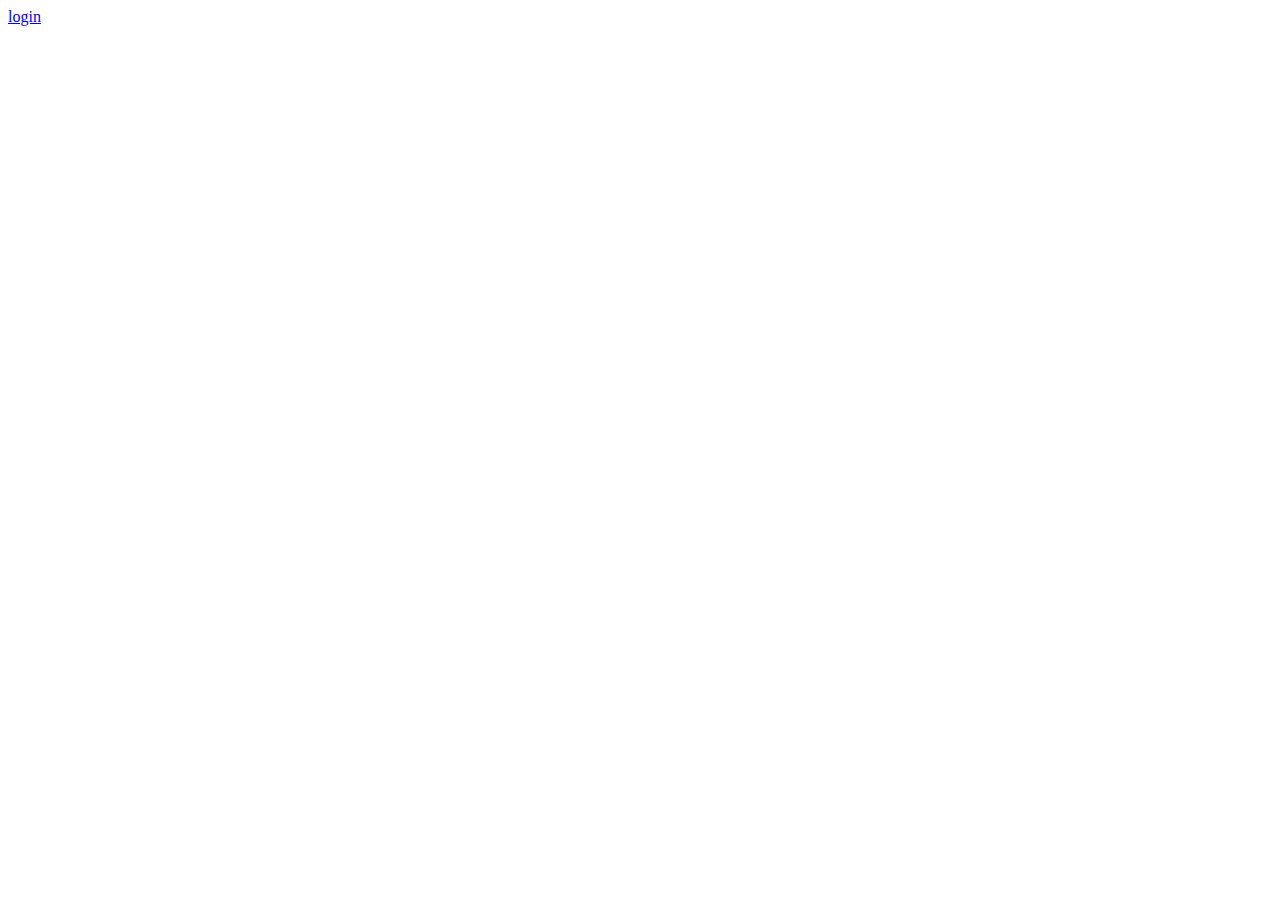
==== index.html @ 2c5f45a3 "add" ====
<!DOCTYPE html>
<html lang="en">
<head>
    <meta charset="UTF-8">
    <meta name="viewport" content="width=device-width, initial-scale=1.0">
    <title>Document</title>
</head>
<body>
    <a href="project-folder/login.html">login</a>
</body>
</html>
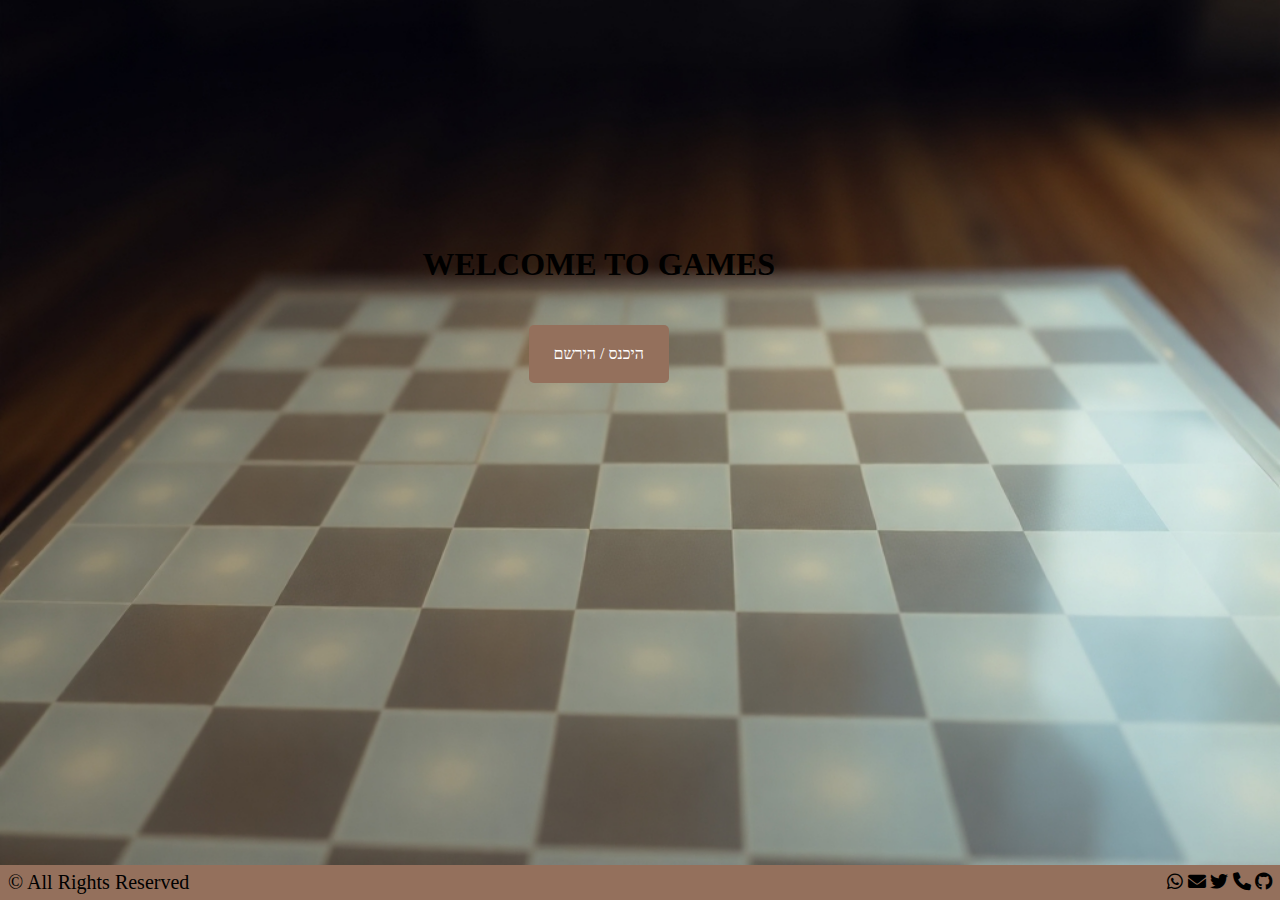
==== commit 170e2fcb: "addStyle" ====
--- a/index.html
+++ b/index.html
@@ -1,11 +1,45 @@
 <!DOCTYPE html>
-<html lang="en">
+<html lang="he">
 <head>
     <meta charset="UTF-8">
     <meta name="viewport" content="width=device-width, initial-scale=1.0">
-    <title>Document</title>
+    <title>ברוכים הבאים</title>
+<link rel="stylesheet" href="https://cdnjs.cloudflare.com/ajax/libs/font-awesome/6.0.0-beta3/css/all.min.css">
+    <link rel="stylesheet" href="../css/style.css">
+
 </head>
 <body>
-    <a href="project-folder/login.html">login</a>
+    <div class="container">
+    <header>
+        <h1>WELCOME TO GAMES</h1>
+    </header>
+
+    <main>
+        <a href="/project-folder/exercise1.html" class="button">היכנס / הירשם</a>
+    </main>
+</div>
+    <footer>
+        <div><p>© All Rights Reserved</p></div>
+    <div class="links center">
+      <a href="https://api.whatsapp.com/send?phone=972548020134&text=היי+הגעת+ל" target="_blank">
+        <i class="fab fa-whatsapp"></i>
+      </a>
+      <a href="mailto:motih9646@gmail.com" target="_blank">
+        <i class="fas fa-envelope"></i>
+      </a>
+      <a href="#" target="_blank">
+        <i class="fab fa-twitter"></i>
+      </a>
+      <a href="tel:+972548020134" target="_blank">
+        <i class="fas fa-phone icon"></i>
+      </a>
+      <a href="https://github.com/motiHaliva/Checkers-game" target="_blank">
+        <i class="fab fa-github icon"></i>
+      </a>
+  </div>
+</footer>
+
+
+   
 </body>
-</html>+</html>
--- a/css/style.css
+++ b/css/style.css
@@ -0,0 +1,70 @@
+*{
+    box-sizing: border-box;
+}
+body {
+    margin: 0;
+    font-family:serif;
+    text-align: center;
+    background: url("../images/2.jpg") repeat center center fixed;
+    background-size: cover;
+}
+.container {
+    position:absolute;
+    top: 25%;
+    left: 33%;
+}
+
+
+main p{
+    font-size:0rex;
+    font-weight: bolder;
+
+}
+
+.button {
+    display: inline-block;
+    padding: 10px ;
+    background-color:rgb(148, 112, 92);
+    color: white;
+    text-decoration: none;
+    border-radius: 5px;
+    margin-top: 20px;
+    width: 140PX;
+    padding: 20PX;
+}
+p{
+    font-size: 20px;
+    margin: 0;
+    display: inline-block;
+
+
+}
+.links a{
+    text-decoration: none;
+    color: #000;
+    font-size: large;
+    
+    
+}
+main{
+    display: flex;
+    justify-content: center;
+    flex-direction: column;
+    align-items: center;
+
+}
+footer{
+    width: 100%;
+    background-color:rgb(148, 112, 92);
+    opacity: calc();
+    height: 35px;
+    position: absolute;
+    bottom: 0;
+    display: flex;
+    align-items: center;
+    justify-content: space-between;
+    padding: 8px;
+  
+ 
+}
+
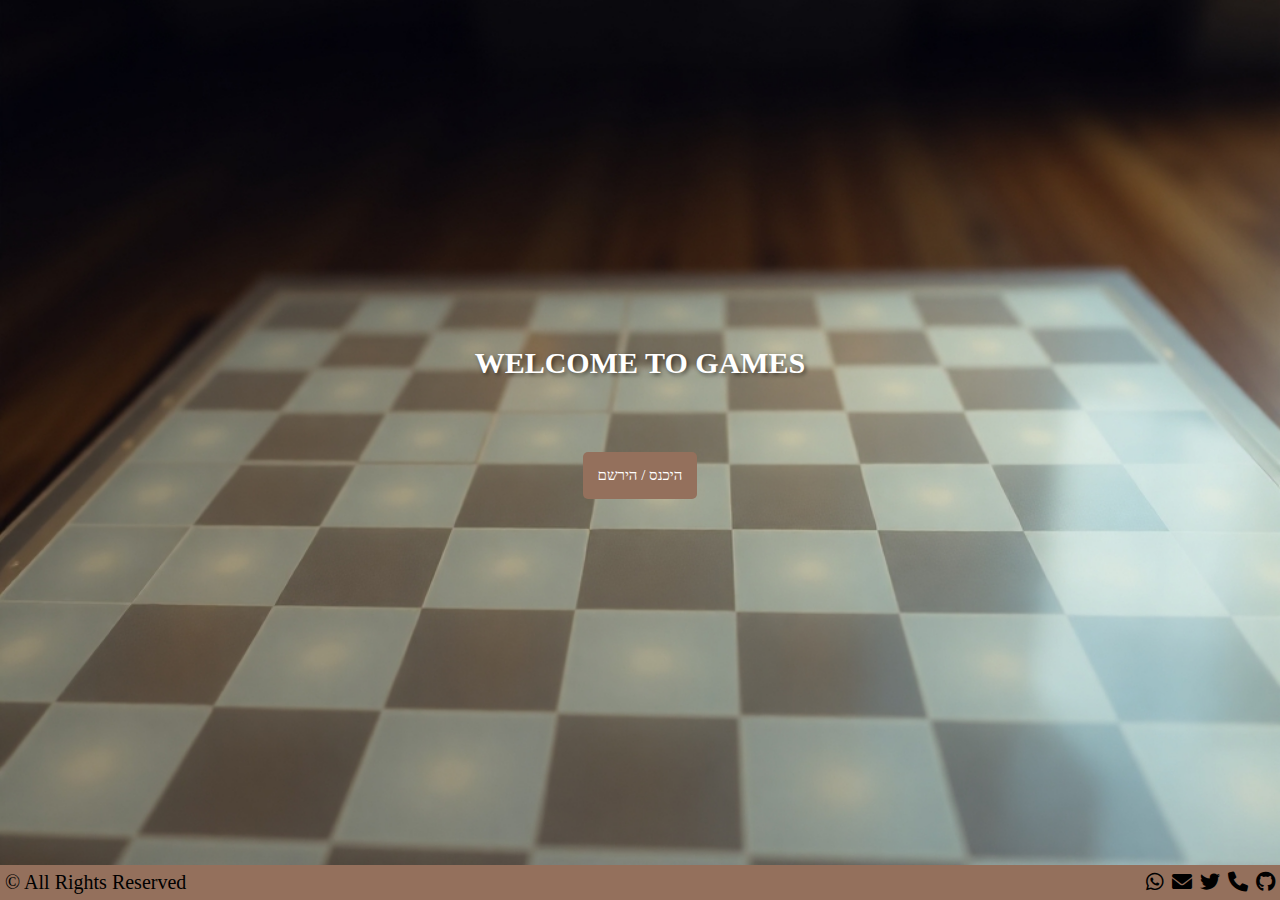
==== commit 24e7f630: "add" ====
--- a/index.html
+++ b/index.html
@@ -5,7 +5,7 @@
     <meta name="viewport" content="width=device-width, initial-scale=1.0">
     <title>ברוכים הבאים</title>
 <link rel="stylesheet" href="https://cdnjs.cloudflare.com/ajax/libs/font-awesome/6.0.0-beta3/css/all.min.css">
-    <link rel="stylesheet" href="../css/style.css">
+    <link rel="stylesheet" href="css/style.css">
 
 </head>
 <body>
@@ -15,7 +15,7 @@
     </header>
 
     <main>
-        <a href="/project-folder/exercise1.html" class="button">היכנס / הירשם</a>
+        <a href="project-folder/exercise1.html" class="button">היכנס / הירשם</a>
     </main>
 </div>
     <footer>
--- a/css/style.css
+++ b/css/style.css
@@ -1,70 +1,124 @@
-*{
+
+ * {
     box-sizing: border-box;
+    margin: 0;
+    padding: 0;
 }
+
 body {
     margin: 0;
-    font-family:serif;
+    font-family: serif;
     text-align: center;
     background: url("../images/2.jpg") repeat center center fixed;
     background-size: cover;
-}
-.container {
-    position:absolute;
-    top: 25%;
-    left: 33%;
+    min-height: 100vh;
+    display: flex;
+    flex-direction: column;
 }
 
+.container {
+    flex: 1;
+    display: flex;
+    flex-direction: column;
+    justify-content: center;
+    align-items: center;
+    padding: 20px;
+    position: relative;
+    width: 100%;
+    max-width: 1200px;
+    margin: 0 auto;
+}
 
-main p{
-    font-size:0rex;
-    font-weight: bolder;
+header h1 {
+    font-size: 30px;
+    margin-bottom: 2rem;
+    color: white;
+    text-shadow: 2px 2px 4px rgba(0, 0, 0, 0.5);
+}
 
+main {
+    width: 100%;
+    display: flex;
+    justify-content: center;
+    flex-direction: column;
+    align-items: center;
+    padding: 20px;
 }
 
 .button {
-    display: inline-block;
-    padding: 10px ;
-    background-color:rgb(148, 112, 92);
+    padding: 15px;
+    background-color: rgb(148, 112, 92);
     color: white;
     text-decoration: none;
     border-radius: 5px;
     margin-top: 20px;
-    width: 140PX;
-    padding: 20PX;
+    font-size: 15px;
+    transition: all 0.3s ease;
 }
-p{
-    font-size: 20px;
-    margin: 0;
-    display: inline-block;
 
+.button:hover {
+    background-color: rgb(168, 132, 112);
+    transform: translateY(-2px);
+}
 
-}
-.links a{
-    text-decoration: none;
-    color: #000;
-    font-size: large;
-    
-    
-}
-main{
-    display: flex;
-    justify-content: center;
-    flex-direction: column;
-    align-items: center;
-
-}
-footer{
+footer {
     width: 100%;
-    background-color:rgb(148, 112, 92);
-    opacity: calc();
-    height: 35px;
-    position: absolute;
-    bottom: 0;
+    background-color: rgb(148, 112, 92);
+    min-height: 35px;
+    padding: 5px;
     display: flex;
     align-items: center;
     justify-content: space-between;
-    padding: 8px;
-  
- 
+    flex-wrap: wrap;
 }
 
+.links {
+    display: flex;
+    gap: 8px;
+    align-items: center;
+}
+
+.links a {
+    text-decoration: none;
+    color: #000;
+    font-size: 20px;
+    transition: color 0.3s ease;
+}
+
+.links a:hover {
+    color: white;
+}
+
+p {
+    font-size: clamp(16px, 2vw, 20px);
+    margin: 0;
+}
+
+@media screen and (max-width: 768px) {
+  
+    footer {
+        flex-direction: column;
+        text-align: center;
+        padding: 15px;
+    }
+
+    .links {
+        width: 100%;
+        justify-content: center;
+    }
+}
+
+@media screen and (max-width: 480px) {
+    header h1 {
+        font-size: 1.5rem;
+    }
+
+    .button {
+        width: 90%;
+        max-width: 280px;
+    }
+
+    footer {
+        padding: 10px;
+    }
+}